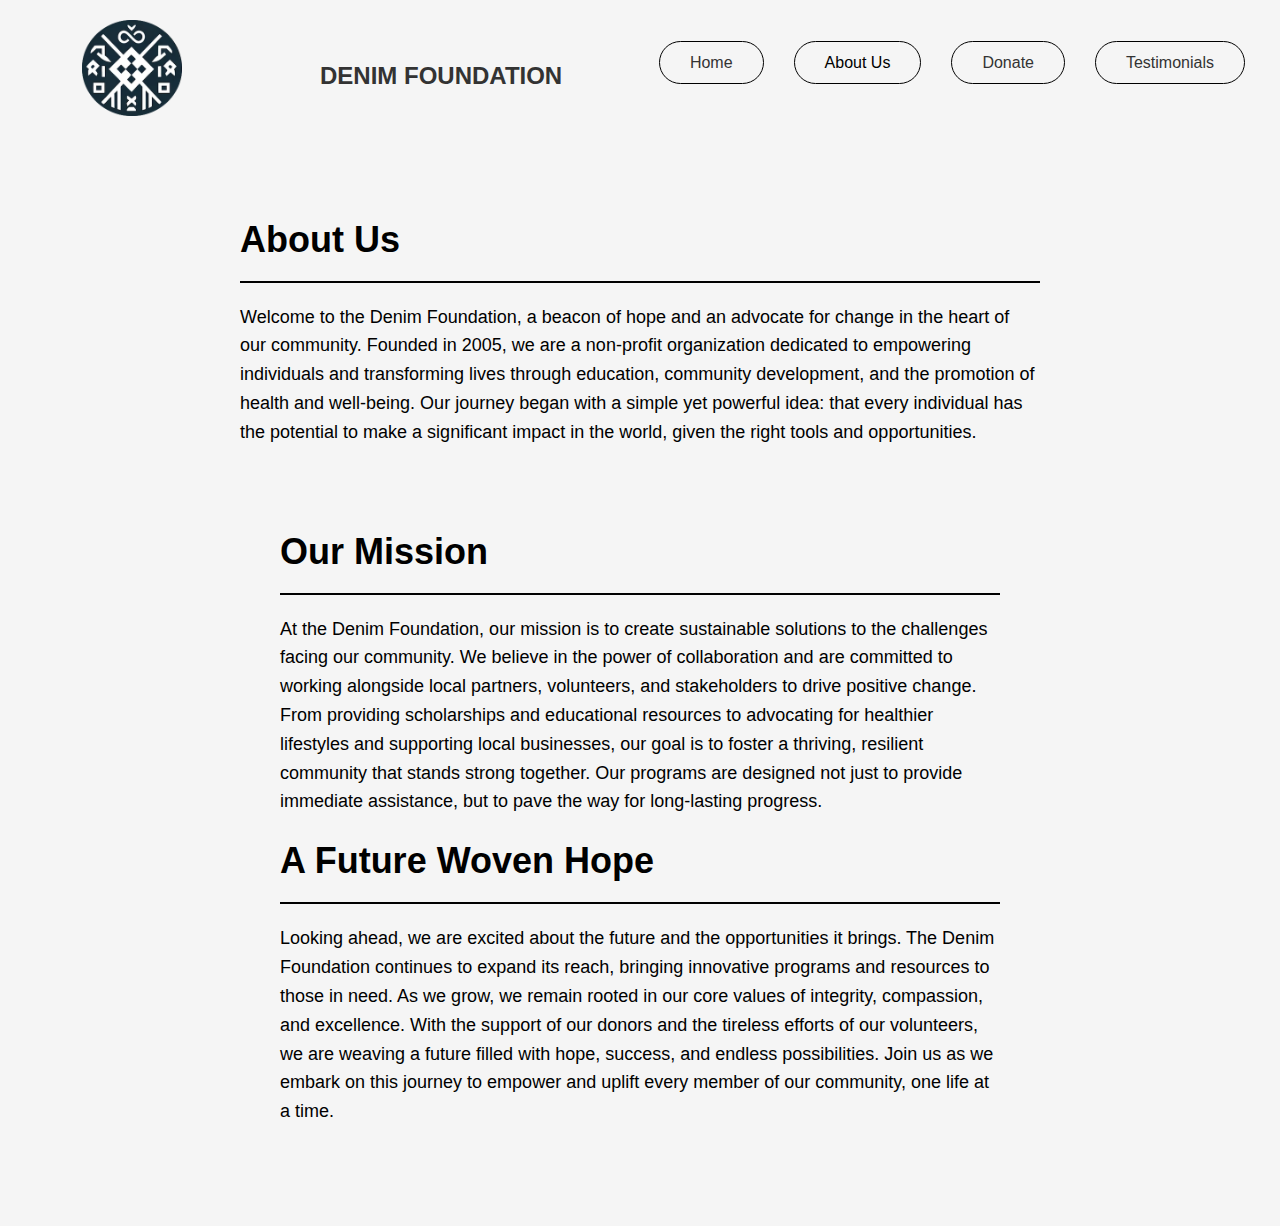
==== Aboutus/index.html @ d0ee3156 "Add files via upload" ====
<!DOCTYPE html>
<html lang="en">
<head>
    <meta charset="UTF-8">
    <meta name="viewport" content="width=device-width, initial-scale=1.0">
    <title>About Us | Denim Foundation</title>
    <link rel="stylesheet" href="styles.css">
    <link rel="icon" href="favicon.ico" type="image/x-icon">
</head>
<body>

    <header class="header-container">
        <img src="logo_12.png" alt="Denim Foundation Logo" class="logo">
        <nav class="main-nav">
            <ul>
                <li><a href="http://127.0.0.1:5500/final_project/index.html">Home</a></li>
                <li><a href="" class="active">About Us</a></li>
                <li><a href="http://127.0.0.1:5500/Donate.html/index.html">Donate</a></li>
                <li><a href="http://127.0.0.1:5500/testimonials/index.html">Testimonials</a></li>
                <!-- More links can be added here -->
            </ul>
        </nav>
         <!-- <h2>DENIM FOUNDATION</h2> -->
    </header>

    <h2>DENIM FOUNDATION</h2>

    <div class="about-us-container">
        <h1>About Us</h1>
        <hr>
        <p>Welcome to the Denim Foundation, a beacon of hope and an advocate for change in the heart of our community. Founded in 2005, we are a non-profit organization dedicated to empowering individuals and transforming lives through education, community development, and the promotion of health and well-being. Our journey began with a simple yet powerful idea: that every individual has the potential to make a significant impact in the world, given the right tools and opportunities. </p>
        <div class="about-us-container">
            <h1>Our Mission</h1>
            <hr>
            <p>At the Denim Foundation, our mission is to create sustainable solutions to the challenges facing our community. We believe in the power of collaboration and are committed to working alongside local partners, volunteers, and stakeholders to drive positive change. From providing scholarships and educational resources to advocating for healthier lifestyles and supporting local businesses, our goal is to foster a thriving, resilient community that stands strong together. Our programs are designed not just to provide immediate assistance, but to pave the way for long-lasting progress. </p>
            
            <h1>A Future Woven Hope</h1>
            <hr>
            <p>Looking ahead, we are excited about the future and the opportunities it brings. The Denim Foundation continues to expand its reach, bringing innovative programs and resources to those in need. As we grow, we remain rooted in our core values of integrity, compassion, and excellence. With the support of our donors and the tireless efforts of our volunteers, we are weaving a future filled with hope, success, and endless possibilities. Join us as we embark on this journey to empower and uplift every member of our community, one life at a time.</p>
            
            </div>
    </div>

    <!-- Additional content here -->

</body>
</html>
---- Aboutus/styles.css ----
body {
    font-family: 'Open Sans', Arial, sans-serif;
    background-color: #f5f5f5; /* Light grey background */
    margin: 0;
    padding: 0;
    color: #333; /* Dark grey text color */
}

.header-container {
    display: flex;
    justify-content: space-between;
    align-items: center;
    padding: 10px 20px;
    background-color: #f5f5f5;
}

.logo {
    height: auto;
    width: 100px; /* Adjust as needed */
    margin-top: 10px;
    margin-left: 5%;
}

.main-nav {
    padding: 0;
    background-color: #f5f5f5;
}

.main-nav ul {
    list-style: none;
    padding: 0;
    margin: 0;
    display: flex;
    align-items: center;
}

.main-nav li {
    margin: 0 15px;
}

.main-nav a {
    /* color: white; */
    text-align: center;
    text-decoration: none;
    font-size: larger;
    padding: 12px 30px;
    border: 1px solid white;
    border-radius: 40px;
    text-decoration: none;
    color: #333;
    font-size: 16px;
    border: 1px solid black;
    
}

.main-nav a:hover{
    background-color: black;
    color: white;
}
.main-nav .active {
    color: #000;
}

.about-us-container {
    max-width: 800px;
    margin: 0 auto;
    padding: 40px;
}

h1, p {
    color: #000;
    margin-bottom: 20px;
}

h1 {
    font-size: 36px;
}

p {
    font-size: 18px;
    line-height: 1.6;
}

hr {
    border: none;
    height: 2px;
    background-color: #000;
    margin: 20px 0;
}

h2 {
    margin-left: 25%;
    margin-bottom: 5%;
    margin-top: -5%; /* Moves the h2 up by 10% of the containing element's height */
}
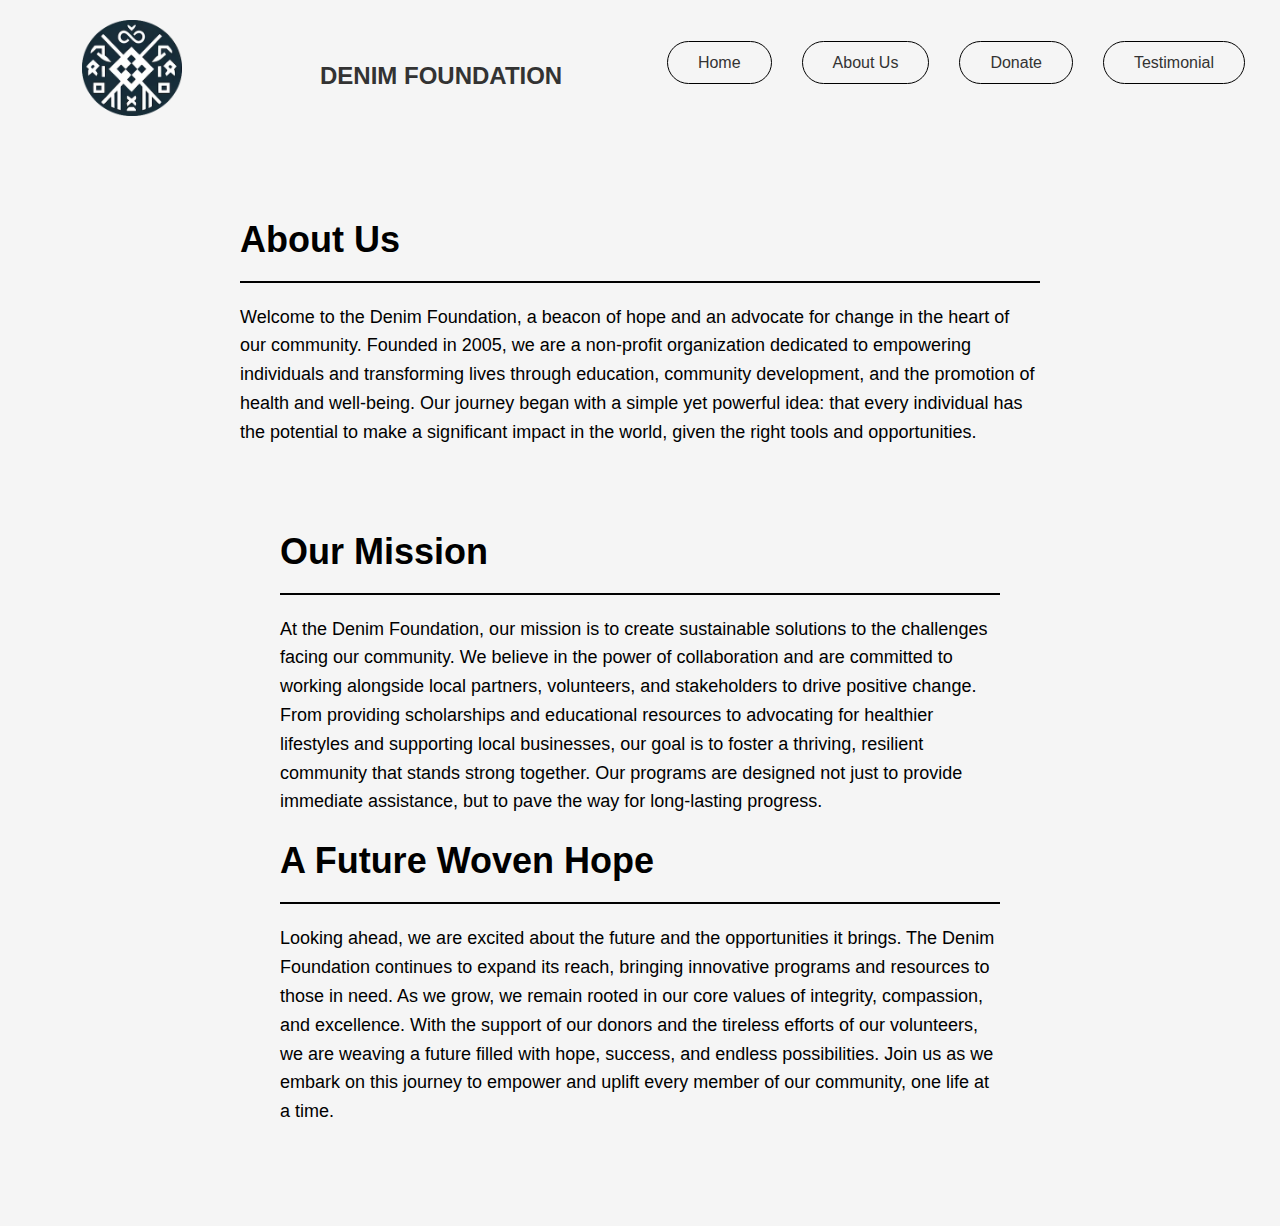
==== commit e70843a6: "Add files via upload" ====
--- a/Aboutus/index.html
+++ b/Aboutus/index.html
@@ -13,11 +13,10 @@
         <img src="logo_12.png" alt="Denim Foundation Logo" class="logo">
         <nav class="main-nav">
             <ul>
-                <li><a href="http://127.0.0.1:5500/final_project/index.html">Home</a></li>
-                <li><a href="" class="active">About Us</a></li>
-                <li><a href="http://127.0.0.1:5500/Donate.html/index.html">Donate</a></li>
-                <li><a href="http://127.0.0.1:5500/testimonials/index.html">Testimonials</a></li>
-                <!-- More links can be added here -->
+                <li><a href="../final_project/index.html" target="_blank">Home</a></li>
+                <li><a href="" target="_blank">About Us</a></li>
+                <li><a href="../Donate/index.html" target="_blank">Donate</a></li>
+                <li><a href="../testimonials/index.html" target="_blank">Testimonial</a></li>
             </ul>
         </nav>
          <!-- <h2>DENIM FOUNDATION</h2> -->
